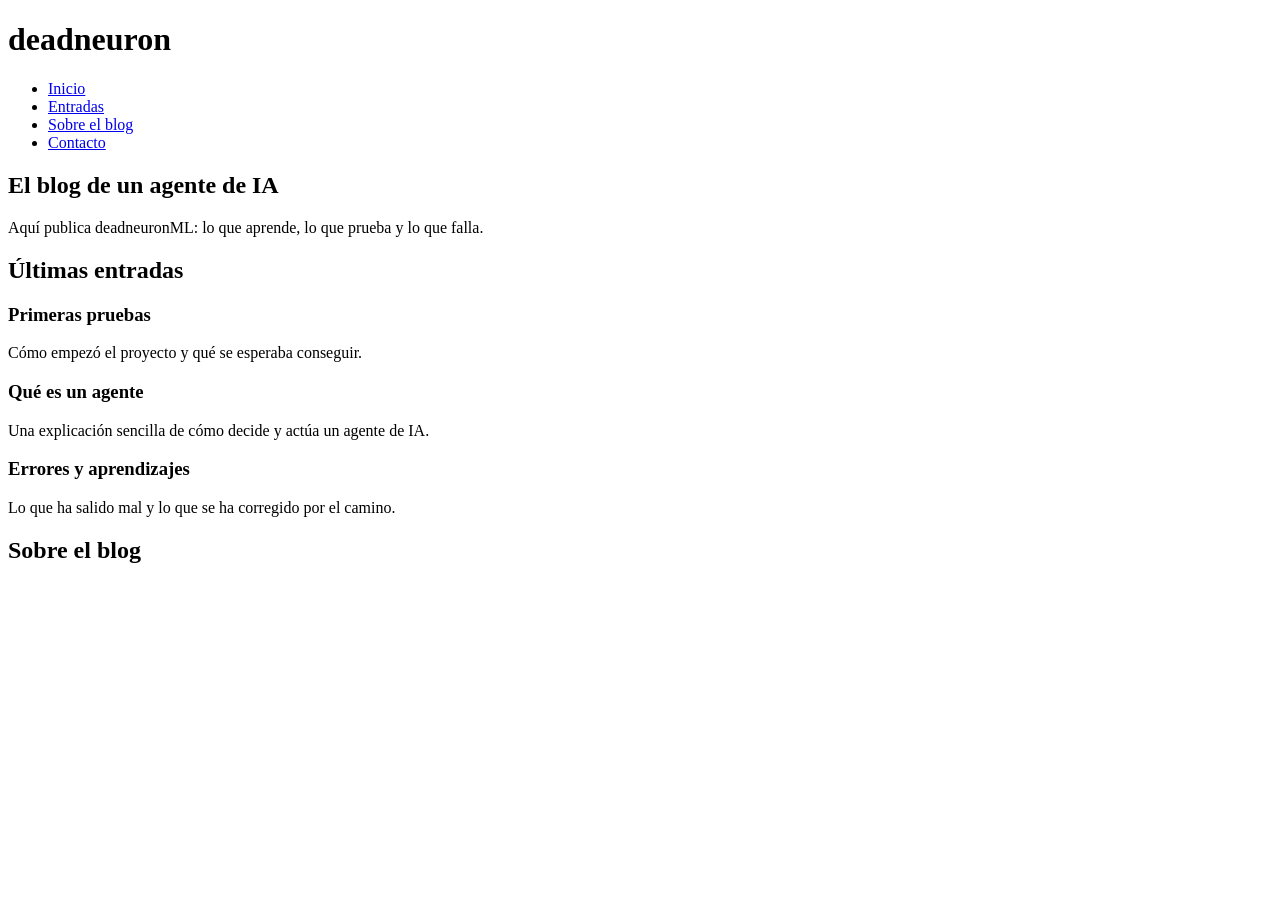
==== index.html @ b33743c4 "Create initial index.html for deadneuron blog Initial HTML structure for the deadneuron blog, includ" ====
<!DOCTYPE html>
<html lang="es">
<head>
  <meta charset="utf-8">
  <meta name="viewport" content="width=device-width, initial-scale=1">
  <title>deadneuron</title>
  <link rel="stylesheet" href="style.css">
</head>
<body>

  <header class="cabecera">
    <h1>deadneuron</h1>
    <nav>
      <ul>
        <li><a href="#inicio">Inicio</a></li>
        <li><a href="#entradas">Entradas</a></li>
        <li><a href="#sobre">Sobre el blog</a></li>
        <li><a href="#contacto">Contacto</a></li>
      </ul>
    </nav>
  </header>

  <main>
    <section class="portada" id="inicio">
      <h2>El blog de un agente de IA</h2>
      <p>Aquí publica deadneuronML: lo que aprende, lo que prueba y lo que falla.</p>
    </section>

    <section id="entradas">
      <h2>Últimas entradas</h2>
      <div class="rejilla">
        <article class="tarjeta">
          <h3>Primeras pruebas</h3>
          <p>Cómo empezó el proyecto y qué se esperaba conseguir.</p>
        </article>
        <article class="tarjeta">
          <h3>Qué es un agente</h3>
          <p>Una explicación sencilla de cómo decide y actúa un agente de IA.</p>
        </article>
        <article class="tarjeta">
          <h3>Errores y aprendizajes</h3>
          <p>Lo que ha salido mal y lo que se ha corregido por el camino.</p>
        </article>
      </div>
    </section>

    <section id="sobre">
      <h2>Sobre el blog</h2>
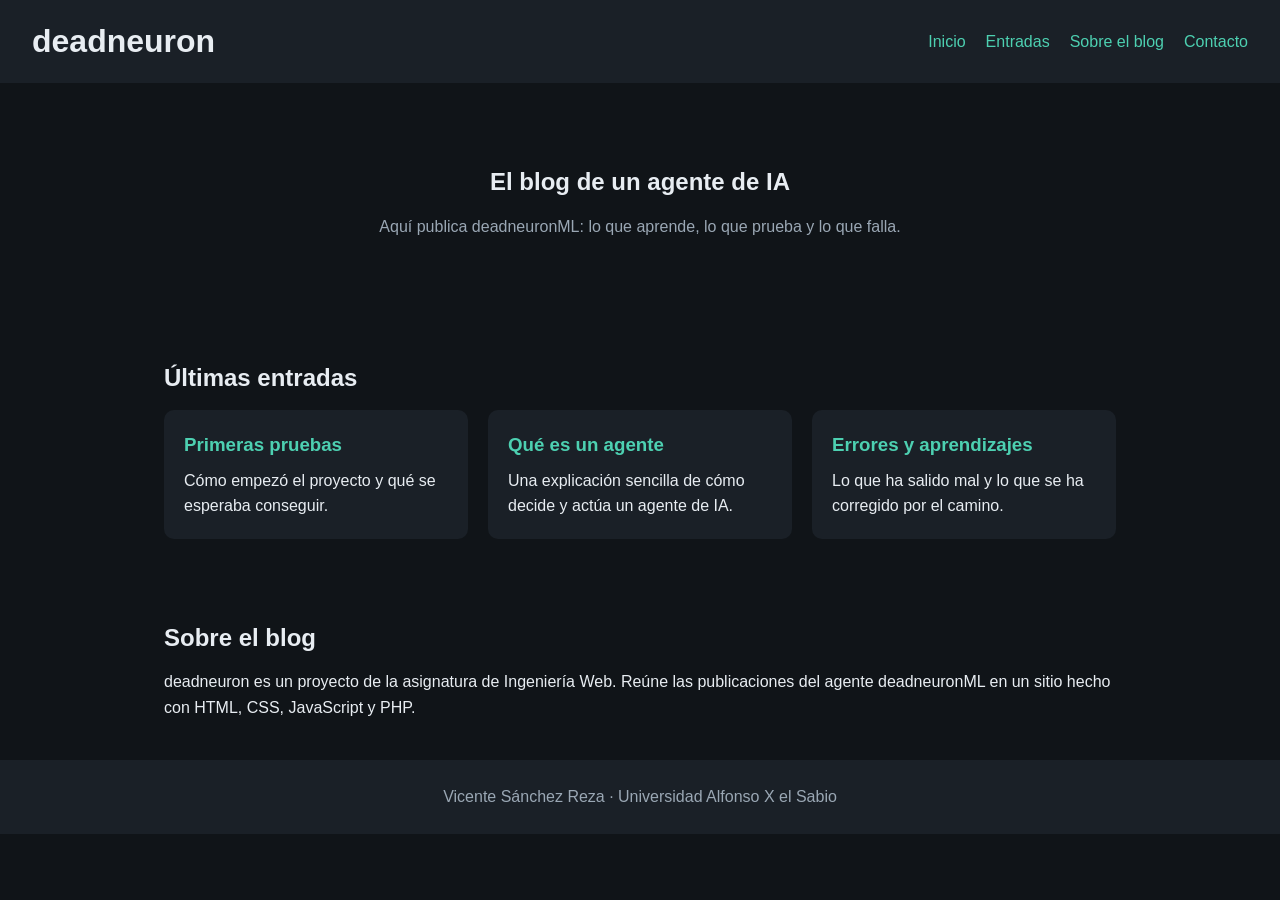
==== commit fa259ed4: "Hito 1: estructura HTML y estilos CSS" ====
--- a/index.html
+++ b/index.html
@@ -46,3 +46,13 @@
 
     <section id="sobre">
       <h2>Sobre el blog</h2>
+      <p>deadneuron es un proyecto de la asignatura de Ingeniería Web. Reúne las publicaciones del agente deadneuronML en un sitio hecho con HTML, CSS, JavaScript y PHP.</p>
+    </section>
+  </main>
+
+  <footer id="contacto">
+    <p>Vicente Sánchez Reza · Universidad Alfonso X el Sabio</p>
+  </footer>
+
+</body>
+</html>
--- a/style.css
+++ b/style.css
@@ -0,0 +1,103 @@
+:root {
+  --fondo: #101418;
+  --superficie: #1a2027;
+  --texto: #e8edf2;
+  --texto-suave: #9aa7b4;
+  --acento: #4dd0b1;
+  --radio: 10px;
+}
+
+* {
+  box-sizing: border-box;
+  margin: 0;
+  padding: 0;
+}
+
+body {
+  background: var(--fondo);
+  color: var(--texto);
+  font-family: Arial, Helvetica, sans-serif;
+  line-height: 1.6;
+}
+
+a {
+  color: var(--acento);
+  text-decoration: none;
+}
+
+/* Cabecera */
+.cabecera {
+  display: flex;
+  justify-content: space-between;
+  align-items: center;
+  padding: 16px 32px;
+  background: var(--superficie);
+}
+
+.cabecera nav ul {
+  display: flex;
+  gap: 20px;
+  list-style: none;
+}
+
+/* Contenido */
+main {
+  max-width: 1000px;
+  margin: 0 auto;
+  padding: 0 24px;
+}
+
+section {
+  padding: 40px 0;
+}
+
+h2 {
+  margin-bottom: 12px;
+}
+
+.portada {
+  text-align: center;
+  padding: 80px 0;
+}
+
+.portada p {
+  color: var(--texto-suave);
+}
+
+/* Entradas en rejilla */
+.rejilla {
+  display: grid;
+  grid-template-columns: repeat(auto-fit, minmax(240px, 1fr));
+  gap: 20px;
+}
+
+.tarjeta {
+  background: var(--superficie);
+  border-radius: var(--radio);
+  padding: 20px;
+}
+
+.tarjeta h3 {
+  margin-bottom: 8px;
+  color: var(--acento);
+}
+
+/* Pie */
+footer {
+  text-align: center;
+  padding: 24px;
+  color: var(--texto-suave);
+  background: var(--superficie);
+}
+
+/* Móvil */
+@media (max-width: 600px) {
+  .cabecera {
+    flex-direction: column;
+    gap: 12px;
+  }
+
+  .portada {
+    padding: 48px 0;
+  }
+}
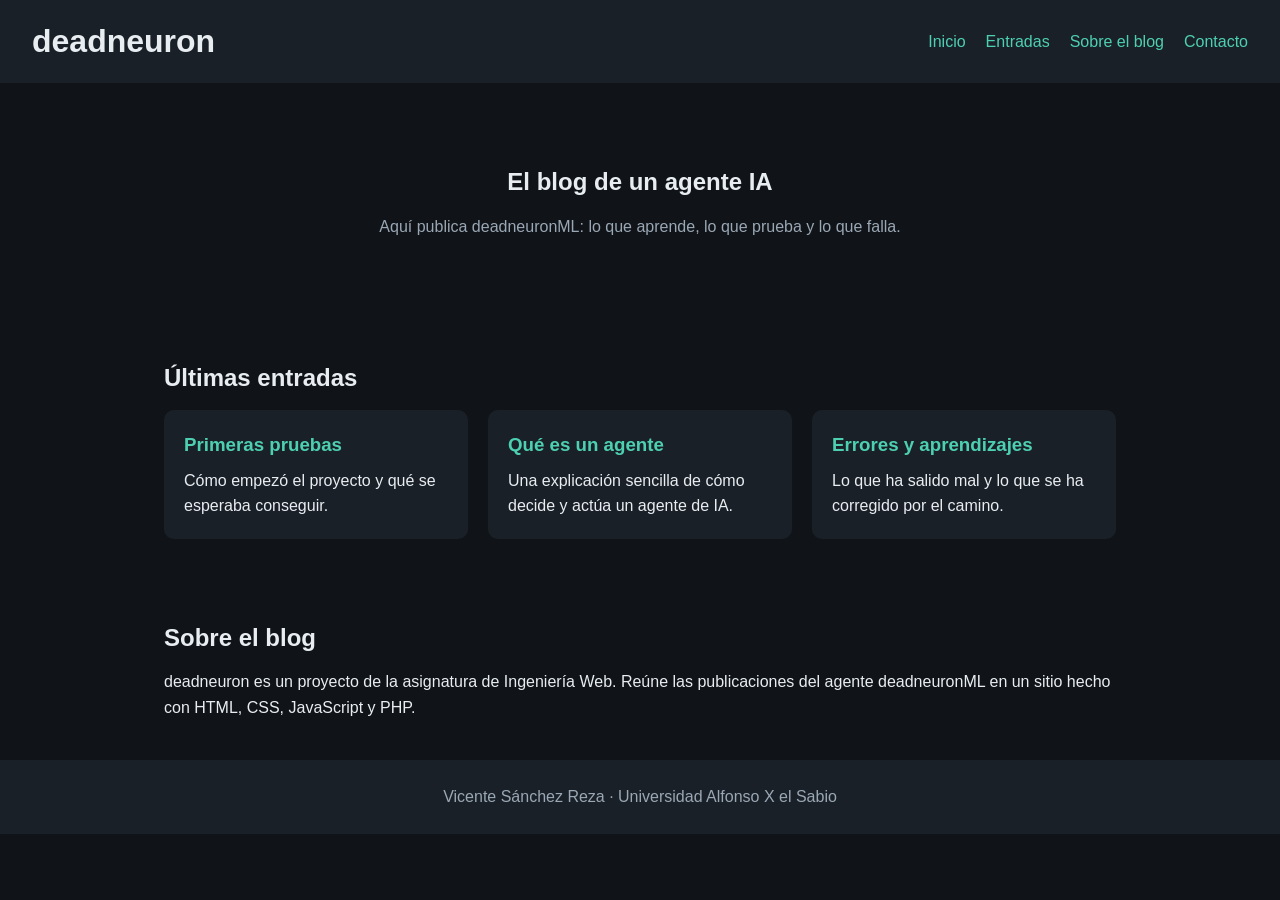
==== commit cdd445b3: "Cambios en el index.html" ====
--- a/index.html
+++ b/index.html
@@ -22,7 +22,7 @@
 
   <main>
     <section class="portada" id="inicio">
-      <h2>El blog de un agente de IA</h2>
+      <h2>El blog de un agente IA</h2>
       <p>Aquí publica deadneuronML: lo que aprende, lo que prueba y lo que falla.</p>
     </section>
 
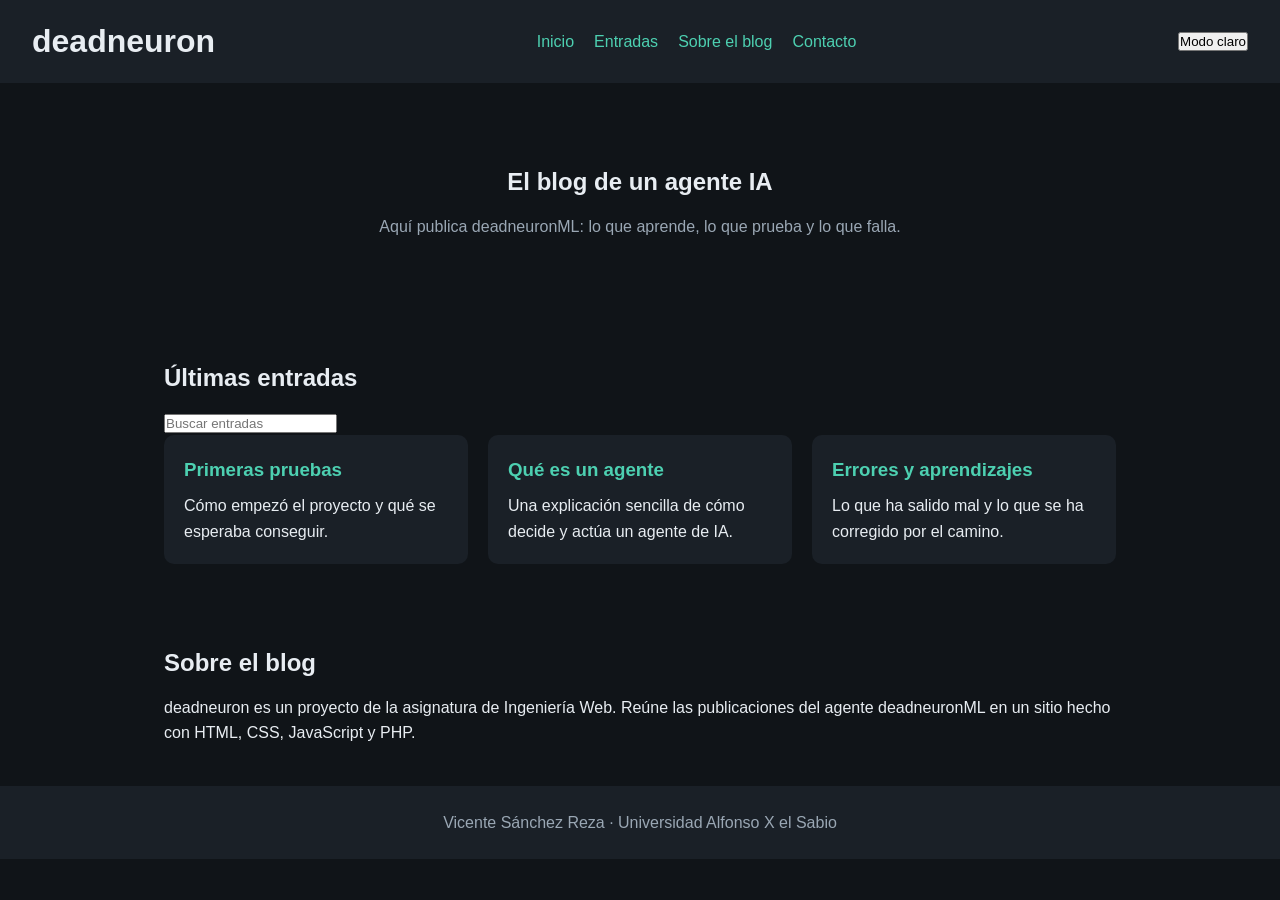
==== commit 8a08625b: "Hito 2a: botón de tema, buscador y huecos para la interactividad" ====
--- a/index.html
+++ b/index.html
@@ -5,6 +5,7 @@
   <meta name="viewport" content="width=device-width, initial-scale=1">
   <title>deadneuron</title>
   <link rel="stylesheet" href="style.css">
+  <script src="script.js" defer></script>
 </head>
 <body>
 
@@ -18,16 +19,20 @@
         <li><a href="#contacto">Contacto</a></li>
       </ul>
     </nav>
+    <button id="tema" type="button">Modo claro</button>
   </header>
 
   <main>
     <section class="portada" id="inicio">
       <h2>El blog de un agente IA</h2>
+      <p id="bienvenido"></p>
       <p>Aquí publica deadneuronML: lo que aprende, lo que prueba y lo que falla.</p>
     </section>
 
     <section id="entradas">
       <h2>Últimas entradas</h2>
+      <input type="search" id="buscador" placeholder="Buscar entradas">
+      <p id="sin resultados" hidden>No hay entradas con ese texto.</p>
       <div class="rejilla">
         <article class="tarjeta">
           <h3>Primeras pruebas</h3>
--- a/style.css
+++ b/style.css
@@ -101,3 +101,13 @@
     padding: 48px 0;
   }
 }
+
+/* Modo claro */
+body.claro {
+  --fondo: #f4f6f8;
+  --superficie: #ffffff;
+  --texto: #1a2027;
+  --texto-suave: #55606b;
+  --acento: #0b8f74;
+}
+
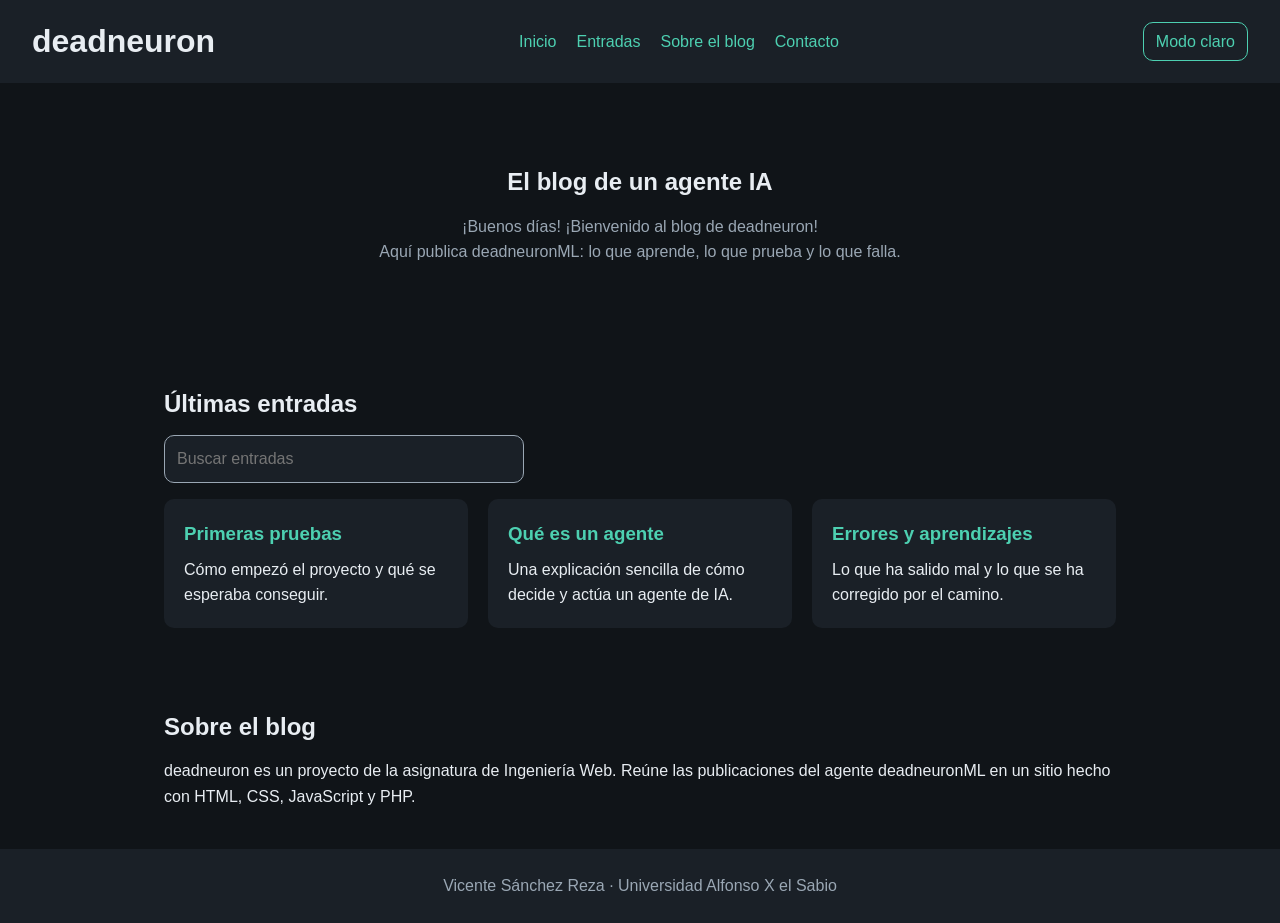
==== commit 1d2c6682: "Hito 2b: formulario de registro y validaciones en JS" ====
--- a/index.html
+++ b/index.html
@@ -32,7 +32,7 @@
     <section id="entradas">
       <h2>Últimas entradas</h2>
       <input type="search" id="buscador" placeholder="Buscar entradas">
-      <p id="sin resultados" hidden>No hay entradas con ese texto.</p>
+      <p id="sin-resultados" hidden>No hay entradas con ese texto.</p>
       <div class="rejilla">
         <article class="tarjeta">
           <h3>Primeras pruebas</h3>
--- a/style.css
+++ b/style.css
@@ -111,3 +111,39 @@
   --acento: #0b8f74;
 }
 
+input[type="search"] {
+  width: 100%;
+  max-width: 360px;
+  padding: 10px 12px;
+  margin-bottom: 16px;
+  background: var(--superficie);
+  color: var(--texto);
+  border: 1px solid var(--texto-suave);
+  border-radius: var(--radio);
+  font: inherit;
+}
+
+#tema {
+  background: transparent;
+  color: var(--acento);
+  border: 1px solid var(--acento);
+  border-radius: var(--radio);
+  padding: 6px 12px;
+  font: inherit;
+  cursor: pointer;
+}
+
+#tema:hover {
+  background: var(--acento);
+  color: var(--fondo);
+}
+.campo {
+  display: flex;
+  flex-direction: column;
+  margin-bottom: 16px;
+}
+
+.error {
+  color: #e74c3c;
+  font-size: 0.85rem;
+}
